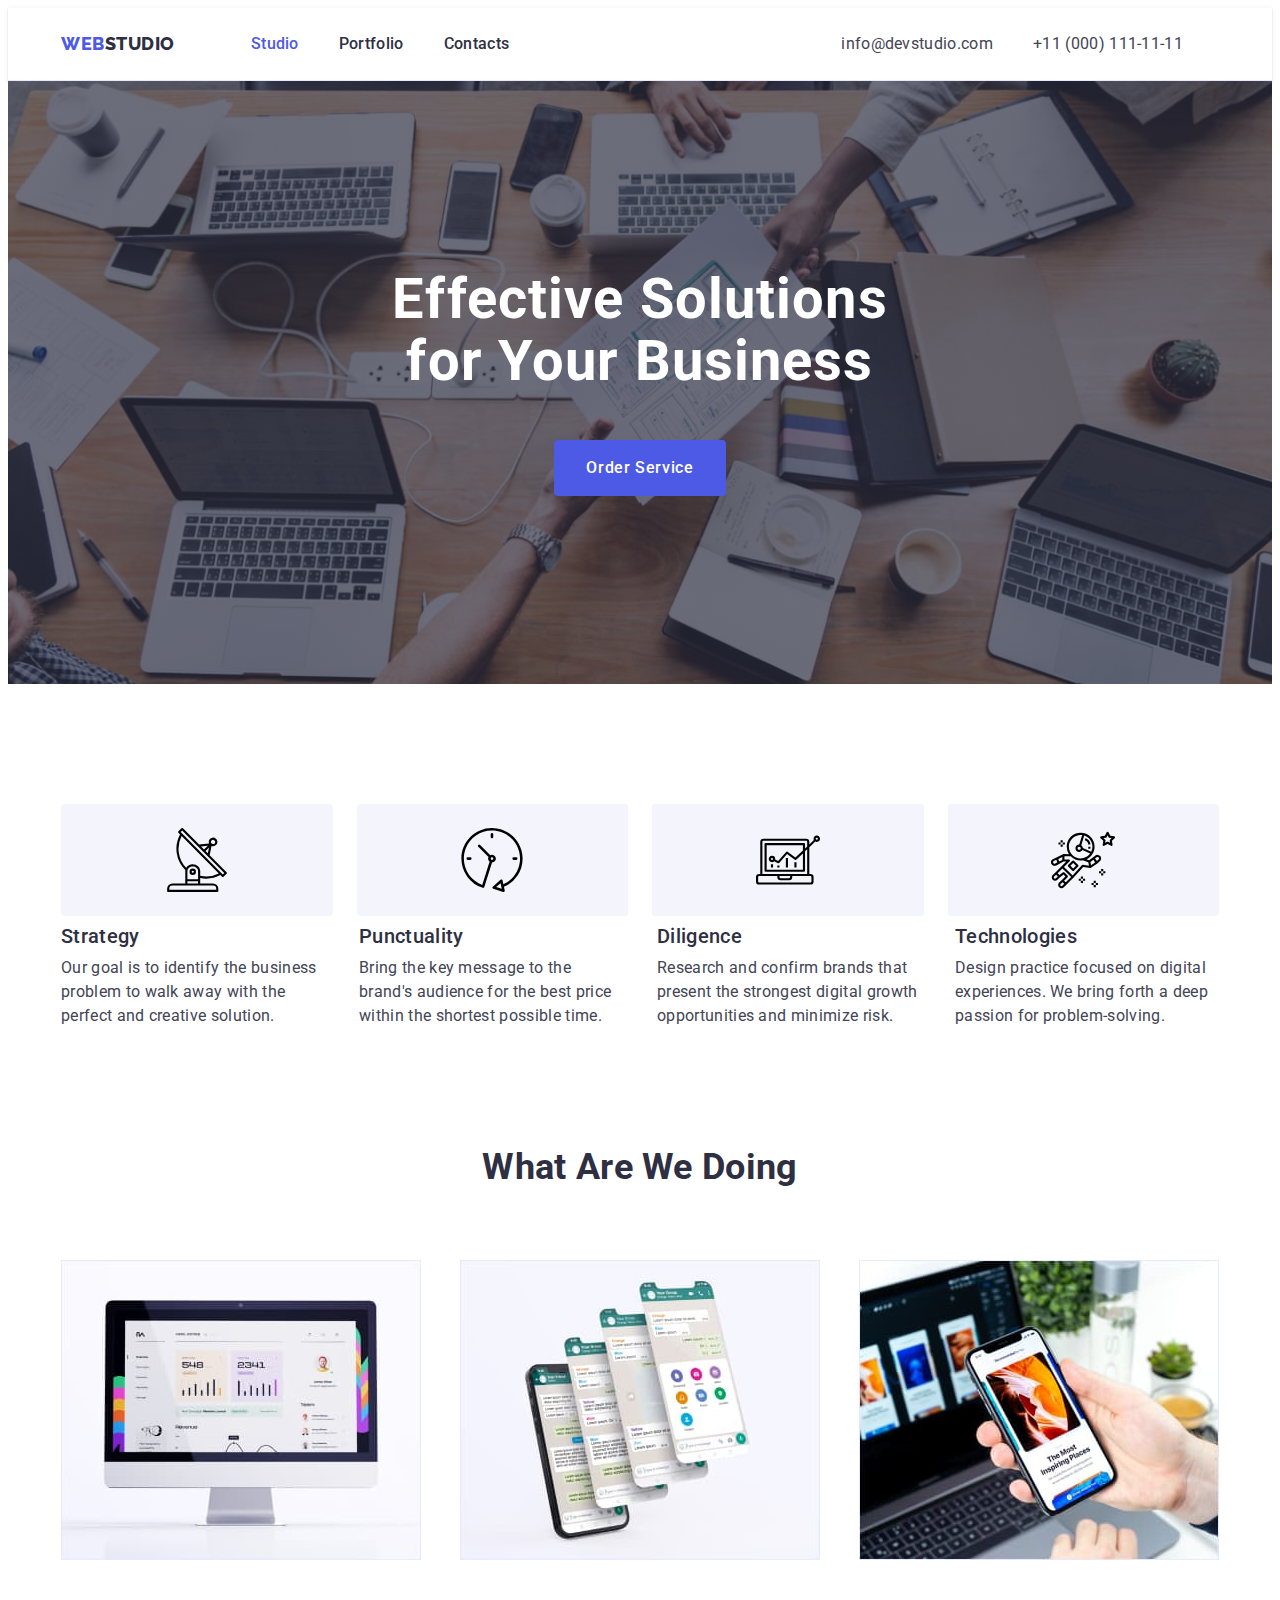
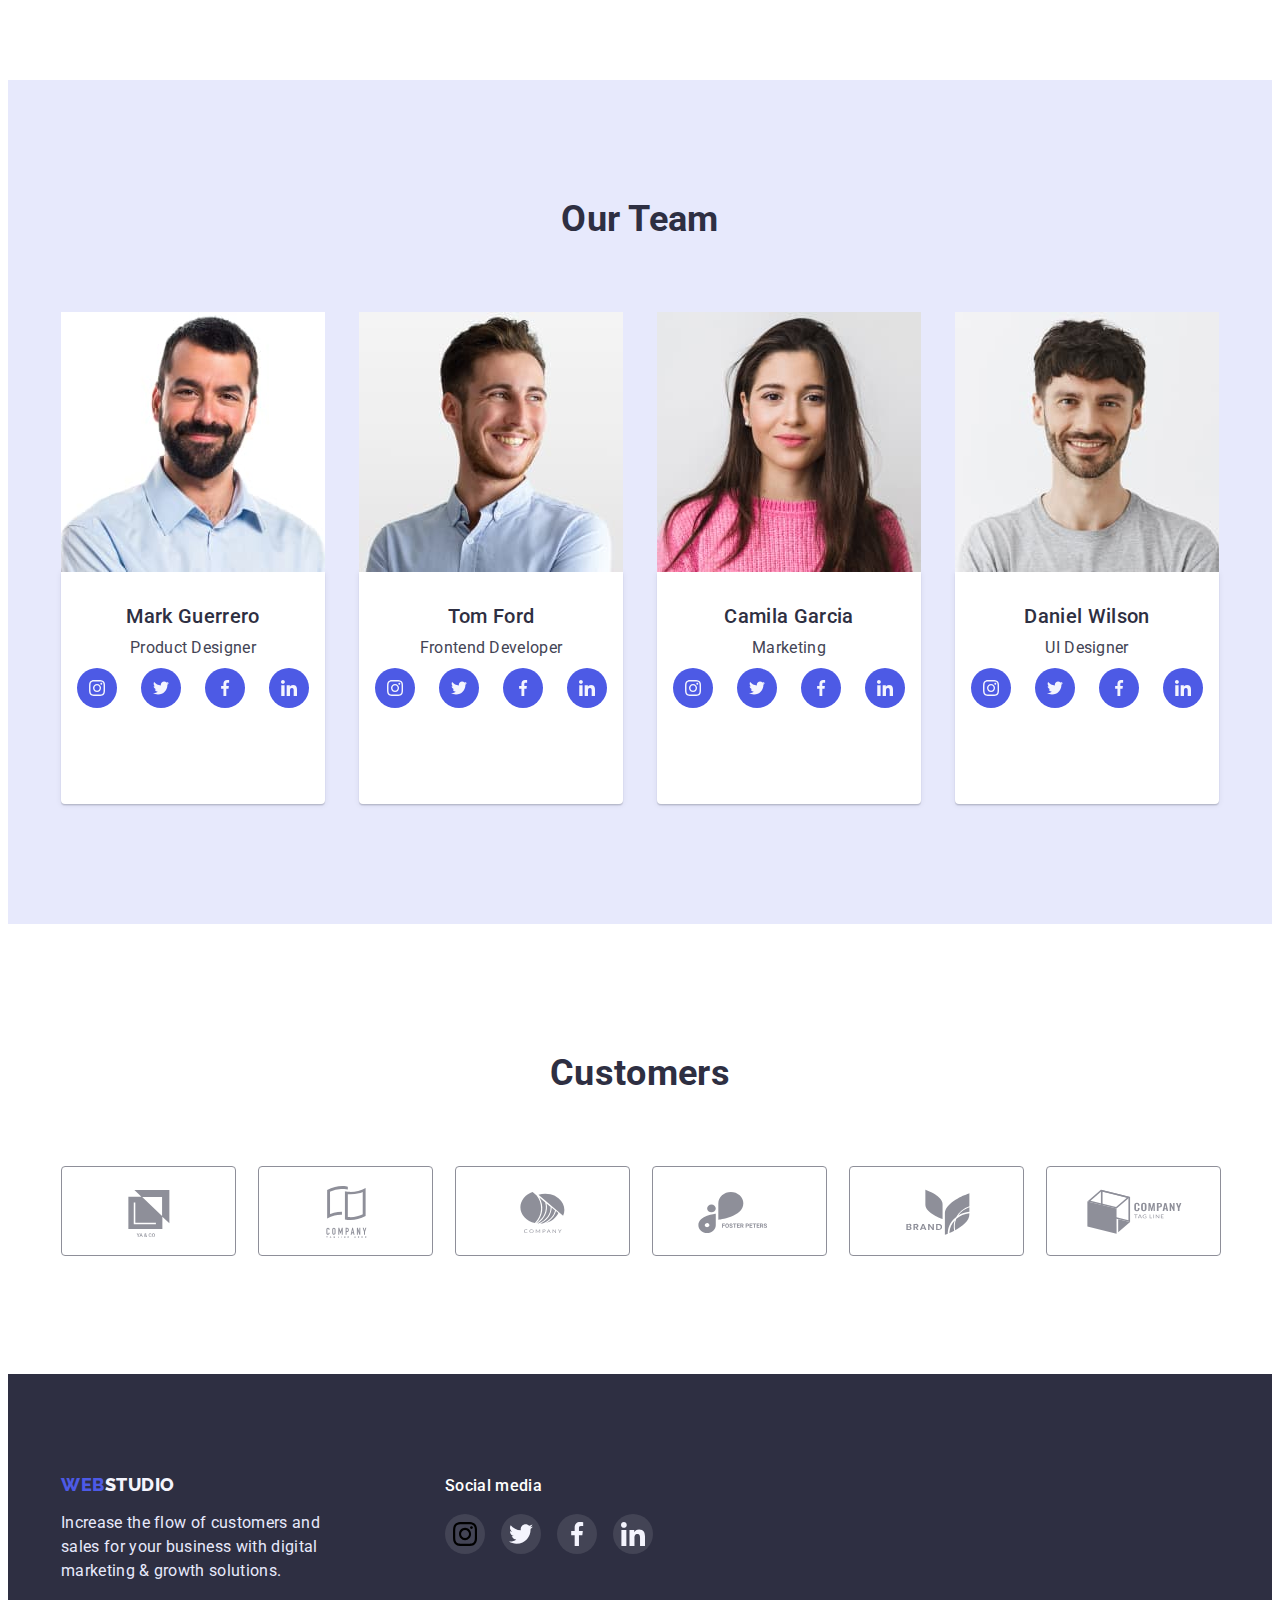
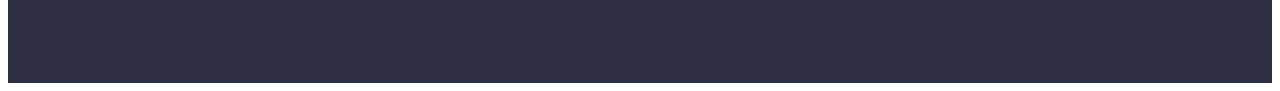
==== index.html @ 6b1cf62d "старий 4 модуль" ====
<!DOCTYPE html>
<html lang="en">
    <head>
        <meta charset="UTF-8">
        <meta http-equiv="X-UA-Compatible" content="IE=edge">
        <meta name="viewport" content="width=device-width, initial-scale=1.0">
        <title>Studio</title>
        <link rel="preconnect" href="https://fonts.googleapis.com">
        <link rel="preconnect" href="https://fonts.gstatic.com" crossorigin>
        <link href="https://fonts.googleapis.com/css2?family=Raleway:wght@800&family=Roboto:wght@400;500;700;900&display=swap" rel="stylesheet">
        
        <link rel="stylesheet" href="https://cdnjs.cloudflare.com/ajax/libs/modern-normalize/1.1.0/modern-normalize.min.css"
        integrity="sha512-wpPYUAdjBVSE4KJnH1VR1HeZfpl1ub8YT/NKx4PuQ5NmX2tKuGu6U/JRp5y+Y8XG2tV+wKQpNHVUX03MfMFn9Q=="
        crossorigin="anonymous" referrerpolicy="no-referrer" />

        <link rel="stylesheet" href="./css/styles.css">
    </head>
    
    <body>
        <header class="header">
           <div class="container header-container">
                <a class="link text-logo-accent logo-header" href="./index.html" lang="en">Web<span
                        class="logo-header-color">Studio</span></a>
                <!-- навігація на інш сторінки -->
                <nav>          
                    <ul class="site-nav list ">
                        <li class="list-nav"><a class="link list-nov-head accent" href="./index.html">Studio</a></li>
                        <li class="list-nav"><a class="link list-nov-head" href="./portfolio.html">Portfolio</a></li>
                        <li class="list-nav"><a class="link list-nov-head" href="">Contacts</a></li>
                    </ul>
                </nav>
                <!-- контакти -->
                <ul class="auth-nav list">
                    <li class="header-link-contacts"><a class="link list-nov-head" href="mailto:info@devstudio.com">info@devstudio.com</a></li>
                    <li class="header-link-contacts"><a class="link list-nov-head" href="tel:+380961111111">+11 (000) 111-11-11</a></li>
                </ul>
           </div>
        </header>
        <main>
            <!-- Секция замовлення послуги -->
            <section class="hero">
                <div class="container">
                    <h1 class="title">Effective Solutions for Your Business</h1>
                    <button type="button" class="button btn">Order Service</button>
                </div>
            </section>
            
            <!-- Секція переліку наших  переваг -->
            
            <section class="pre-benefits">
                <div class="container">
                    <h2 class="visually-hidden">Our advantages</h2>

                    <ul class="icon-svg">
                        <li class="list-svg"><svg class="svg-icon" width="64" height="64"><use href="./images/bg-fon/cvg.icon.svg#icon-antenna"></use></svg></li>
                        <li class="list-svg"><svg class="svg-icon" width="64" height="64"><use href="./images/bg-fon/cvg.icon.svg#icon-clock"></use></svg></li>
                        <li class="list-svg"><svg class="svg-icon" width="64" height="64"><use href="./images/bg-fon/cvg.icon.svg#icon-diagram"></use></svg></li>
                        <li class="list-svg"><svg class="svg-icon" width="64" height="64"><use href="./images/bg-fon/cvg.icon.svg#icon-astronaut"></use></svg></li>
                    </ul>

                    <ul class="list display-flax">
                        <li class="benefits-list">
                            <h2 class="benefits">Strategy</h2>
                            <p class="desc-benefits">Our goal is to identify the business problem to walk away with the perfect and
                                creative solution.</p>
                        </li>
                        <li class="benefits-list">
                            <h2 class="benefits">Punctuality</h2>
                            <p class="desc-benefits">Bring the key message to the brand's audience for the best price within the
                                shortest possible time.</p>
                        </li>
                        <li class="benefits-list">
                            <h2 class="benefits">Diligence</h2>
                            <p class="desc-benefits">Research and confirm brands that present the strongest digital growth opportunities
                                and minimize risk.</p>
                        </li>
                        <li class="benefits-list">
                            <h2 class="benefits">Technologies</h2>
                            <p class="desc-benefits">Design practice focused on digital experiences. We bring forth a deep passion for
                                problem-solving.</p>
                        </li>
                    </ul>
                </div>   
            </section>

            <section class="we-doing">
                <div class="container">
                    <h2 class="employment">What are we doing</h2>
                    <ul class="list display-flax">
                        <li>
                            <img src="./images/studio-page/computer.jpg" alt="computer" width="360" height="300">
                        </li>
                        <li>
                            <img src="./images/studio-page/chat-phone.jpg" alt="chat-phone" width="360" height="300">
                        </li>
                        <li>
                            <img src="./images/studio-page/phone-hand.jpg" alt="phone-hand" width="360" height="300">
                        </li>
                    </ul>
                </div>
            </section>
            
            <!-- Секція нашої команди -->
            
            <section class="team">
                <div class="container">
                    <h2 class="our-team">Our team</h2>
                    <ul class="list display-flax">
                        <li class="bgr-img">
                            <img src="./images/studio-page/Developer-Mark-Guerrero.jpg" alt="Developer-Mark-Guerrero" width="264"
                                height="260">
                            <div class="wrapp">
                                <h3 class="developers-name">Mark Guerrero</h3>
                                <p lang="en" class="profession">Product Designer</p>
                                <ul class="employees-soc-network">
                                    <li class="soc-list"><a href="" class="employees-to-link link"><svg class="employees-icon" width="16" height="16">
                                        <use href="./images/bg-fon/symbol-defs.svg#icon-instagram"></use>
                                    </svg></a></li>
                                    <li class="soc-list"><a href="" class="employees-to-link link"><svg class="employees-icon" width="16" height="16">
                                        <use href="./images/bg-fon/symbol-defs.svg#icon-twitter"></use>
                                    </svg></a></li>
                                    <li class="soc-list"><a href="" class="employees-to-link link"><svg class="employees-icon" width="16" height="16">
                                        <use href="./images/bg-fon/symbol-defs.svg#icon-facebook"></use>
                                    </svg></a></li>
                                    <li class="soc-list"><a href="" class="employees-to-link link"><svg class="employees-icon" width="16" height="16">
                                        <use href="./images/bg-fon/symbol-defs.svg#icon-linkedin"></use>
                                    </svg></a></li>
                                </ul>
                            </div>
                        </li>
                        <li class="bgr-img">
                            <img src="./images/studio-page/Developer-Tom-Ford.jpg" alt="Developer-Tom-Ford" width="264" height="260">
                            <div class="wrapp">
                                <h3 class="developers-name">Tom Ford</h3>
                                <p lang="en" class="profession">Frontend Developer</p>
                                <ul class="employees-soc-network">
                                    <li class="soc-list"><a href="" class="employees-to-link link"><svg class="employees-icon" width="16"
                                                height="16">
                                                <use href="./images/bg-fon/symbol-defs.svg#icon-instagram"></use>
                                            </svg></a></li>
                                    <li class="soc-list"><a href="" class="employees-to-link link"><svg class="employees-icon" width="16"
                                                height="16">
                                                <use href="./images/bg-fon/symbol-defs.svg#icon-twitter"></use>
                                            </svg></a></li>
                                    <li class="soc-list"><a href="" class="employees-to-link link"><svg class="employees-icon" width="16"
                                                height="16">
                                                <use href="./images/bg-fon/symbol-defs.svg#icon-facebook"></use>
                                            </svg></a></li>
                                    <li class="soc-list"><a href="" class="employees-to-link link"><svg class="employees-icon" width="16"
                                                height="16">
                                                <use href="./images/bg-fon/symbol-defs.svg#icon-linkedin"></use>
                                            </svg></a></li>
                                </ul>
                            </div>
                        </li>
                        <li class="bgr-img">
                            <img src="./images/studio-page/Developer-Camila-Garcia.jpg" alt="Developer-Camila-Garcia" width="264"
                                height="260">
                            <div class="wrapp">
                                <h3 class="developers-name">Camila Garcia</h3>
                                <p lang="en" class="profession">Marketing</p>
                                <ul class="employees-soc-network">
                                    <li class="soc-list"><a href="" class="employees-to-link link"><svg class="employees-icon" width="16"
                                                height="16">
                                                <use href="./images/bg-fon/symbol-defs.svg#icon-instagram"></use>
                                            </svg></a></li>
                                    <li class="soc-list"><a href="" class="employees-to-link link"><svg class="employees-icon" width="16"
                                                height="16">
                                                <use href="./images/bg-fon/symbol-defs.svg#icon-twitter"></use>
                                            </svg></a></li>
                                    <li class="soc-list"><a href="" class="employees-to-link link"><svg class="employees-icon" width="16"
                                                height="16">
                                                <use href="./images/bg-fon/symbol-defs.svg#icon-facebook"></use>
                                            </svg></a></li>
                                    <li class="soc-list"><a href="" class="employees-to-link link"><svg class="employees-icon" width="16"
                                                height="16">
                                                <use href="./images/bg-fon/symbol-defs.svg#icon-linkedin"></use>
                                            </svg></a></li>
                                </ul>
                            </div>
                        </li>
                        <li class="bgr-img">
                            <img src="./images/studio-page/Developer-Daniel-Wilson.jpg" alt="Developer-Daniel-Wilson" width="264"
                                height="260">
                            <div class="wrapp">
                                <h3 class="developers-name">Daniel Wilson</h3>
                                <p lang="en" class="profession">UI Designer</p>
                                <ul class="employees-soc-network">
                                    <li class="soc-list"><a href="" class="employees-to-link link"><svg class="employees-icon" width="16"
                                                height="16">
                                                <use href="./images/bg-fon/symbol-defs.svg#icon-instagram"></use>
                                            </svg></a></li>
                                    <li class="soc-list"><a href="" class="employees-to-link link"><svg class="employees-icon" width="16"
                                                height="16">
                                                <use href="./images/bg-fon/symbol-defs.svg#icon-twitter"></use>
                                            </svg></a></li>
                                    <li class="soc-list"><a href="" class="employees-to-link link"><svg class="employees-icon" width="16"
                                                height="16">
                                                <use href="./images/bg-fon/symbol-defs.svg#icon-facebook"></use>
                                            </svg></a></li>
                                    <li class="soc-list"><a href="" class="employees-to-link link"><svg class="employees-icon" width="16"
                                                height="16">
                                                <use href="./images/bg-fon/symbol-defs.svg#icon-linkedin"></use>
                                            </svg></a></li>
                                </ul>
                            </div>
                        </li>
                    </ul>
                </div>
            </section>

            <section class="customers">
                <div class="container">
                    <h2 class="title-customers">Customers</h2>
                    <ul class="customers-list">
                        <li class="customers-item"><a href="" class="customers-link">
                            <svg class="customers-icon" width="104" height="56">
                                <use href="./images/bg-fon/company.svg#icon-ya-co"></use>
                            </svg>
                        </a></li>
                        <li class="customers-item"><a href="" class="customers-link">
                            <svg class="customers-icon" width="104" height="56">
                                <use href="./images/bg-fon/company.svg#icon-company-tagline-here"></use>
                            </svg>
                        </a></li>
                        <li class="customers-item"><a href="" class="customers-link">
                            <svg class="customers-icon" width="104" height="56">
                                <use href="./images/bg-fon/company.svg#icon-company"></use>
                            </svg>
                        </a></li>
                        <li class="customers-item"><a href="" class="customers-link">
                            <svg class="customers-icon" width="104" height="56">
                                <use href="./images/bg-fon/company.svg#icon-foster-peters"></use>
                            </svg>
                        </a></li>
                        <li class="customers-item"><a href="" class="customers-link">
                            <svg class="customers-icon" width="104" height="56">
                                <use href="./images/bg-fon/company.svg#icon-brend"></use>
                            </svg>
                        </a></li>
                        <li class="customers-item"><a href="" class="customers-link">
                            <svg class="customers-icon" width="104" height="56">
                                <use href="./images/bg-fon/company.svg#icon-company-tag-line"></use>
                            </svg>
                        </a></li>
                    </ul>
                </div>
            </section>
        </main>   
        <!-- Підвал сторінки -->
        <footer class="footer">
            <div class="container">
                <ul class="footer-flex">
                    <li>
                        <a class="link text-logo-accent logo-footer" href="/" lang="en">Web<span class="logo-footer-color">Studio</span></a>
                        <p class="footer-text">
                            Increase the flow of customers and sales for your business with digital marketing & growth solutions.
                        </p>
                    </li>
                    <li>
                        <h3 class="footer-soc-media">Social media</h3>
                        <ul class="footer-soc-network">
                            <li class="soc-list"><a href="" class="footer-to-link link"><svg class="    " width="24"
                                        height="24">
                                        <use href="./images/bg-fon/symbol-defs.svg#icon-instagram"></use>
                                    </svg></a></li>
                            <li class="soc-list"><a href="" class="footer-to-link link"><svg class="employees-icon" width="24"
                                        height="24">
                                        <use href="./images/bg-fon/symbol-defs.svg#icon-twitter"></use>
                                    </svg></a></li>
                            <li class="soc-list"><a href="" class="footer-to-link link"><svg class="employees-icon" width="24"
                                        height="24">
                                        <use href="./images/bg-fon/symbol-defs.svg#icon-facebook"></use>
                                    </svg></a></li>
                            <li class="soc-list"><a href="" class="footer-to-link link"><svg class="employees-icon" width="24"
                                        height="24">
                                        <use href="./images/bg-fon/symbol-defs.svg#icon-linkedin"></use>
                                    </svg></a></li>
                        </ul>
                    </li>
                </ul>
                
            </div>
        </footer>    
    </body>
</html>
---- css/styles.css ----
/* Палітра */
/* Колір основного тексту #2E2F42 */
/* Другорядний колір тексту #434455 */
/* Білий #FFFFFF */
/* Акент #4D5AE5 */
/* Колір фільтру кнопок #F4F4FD */
/* Колір фільтру кнопок при ховері/фокусі #404BBF */
/* Другорядний колір фону #2E2F42 */  
/* Інший другорядений колір 2  #E7E9FC; */
/* Основний колір фону #FFFFFF */

:root {
    --primery-text-color: #2E2F42;
    --second-text-color: #434455;
    --accent-color: #4D5AE5;
    --white-color: #FFFFFF;
    --color-button-filter: #F4F4FD;
    --color-button-filter-hover: #404BBF;
    --background-other-color: #2E2F42;
    --background-other-color-2: #E7E9FC;
    --main-background-color: #FFFFFF;
}

p, h1, h2, h3, h4, h5, h6 {
    margin: 0;
}

img {
    display: block;
    min-width: 100%;
    height: auto;
}

ul {
    margin: 0;
    padding-left: 0;
    list-style: none;
}

body {
    color: var(--primery-text-color);
    background-color: var(--main-background-color);
    font-family: Roboto, sans-serif;
    letter-spacing: 0.02em;
}

.container {
    width: 1158px;
    padding: 0 15px;
    margin: 0 auto;
}

.list {
    list-style: none;
}

.link {
    text-decoration: none;
    color: var(--primery-text-color);
}

.display-flax {
    display: flex;
    justify-content: space-between;
}

/* ----------------<header></header>---------------- */
.header-container {
    display: flex;
}
.header {
    /* padding-top: 24px;
    padding-bottom: 24px;  */
    border-bottom: 1px solid #E7E9FC;
    box-shadow: 0px 2px 1px rgba(46, 47, 66, 0.08), 0px 1px 1px rgba(46, 47, 66, 0.16), 0px 1px 6px rgba(46, 47, 66, 0.08);;
}

.text-logo-accent {
    font-family: Raleway, sans-serif;
    font-weight: 800;
    font-size: 18px;
    letter-spacing: 0.03em;
    color: var(--accent-color);
    text-transform: uppercase;
}

.logo-header {
    line-height: 1.33;
    margin-right: 76px;
    padding-top: 24px;
    padding-bottom: 24px;
}

.logo-header-color {
    color: var(--primery-text-color);
}

/* nav */

.accent {
    color: var(--accent-color);
}

.site-nav  {
    display: flex;
}

.list-nav {
    padding-top: 24px;
    padding-bottom: 24px;
}

.list-nov-head {
    padding-top: 24px;
    padding-bottom: 24px;
}


.list-nav:not(:last-child) {
    margin-right: 40px;
}

.site-nav a{
    font-weight: 500;
    font-size: 16px;
    line-height: 1.5;
}


.site-nav a:hover, .site-nav a:focus {
    color: var(--accent-color);
}


.auth-nav {
    display: flex;
    margin-left: 332px;
}

.auth-nav a {
    font-size: 16px;
    line-height: 1.5;
    color: var(--second-text-color);
}
.auth-nav a:hover,
.auth-nav a:focus {
    color: var(--accent-color);
}

.header-link-contacts {
    padding-top: 24px;
    padding-bottom: 24px;
}

.header-link-contacts:not(:last-child) {
    margin-right: 40px;
}

/* ---------------------section hero---------------------- */

.hero {
    /* центрування картинки-фону */
    max-width: 1440px;
    margin: 0 auto;



    background-color: var(--background-other-color);
    padding: 188px 0px;
    text-align: center;
    background-image: linear-gradient(rgba(46, 47, 66, 0.7), rgba(46, 47, 66, 0.7)), url(../images/bg-fon/people-office.jpg);
    background-repeat: no-repeat;
    background-position: center;
    background-size: cover;
}

.title {
    color: var(--white-color);
    font-size: 56px;
    line-height: 1.1;
    letter-spacing: 0.02em;

    width: 496px;
    margin-left: auto;
    margin-right: auto;

    margin-bottom: 48px;
}

/* button */

.button {
    font-family: inherit;
    cursor: pointer;
    color: var(--white-color);
    background-color: var(--accent-color);
    font-weight: 500;
    font-size: 16px;
    line-height: 1.5;
    letter-spacing: 0.04em;

    border-radius: 4px; 
    padding: 16px 32px;
    border: 0px;
    display: block;
    margin-left: auto;
    margin-right: auto;
}

.button:hover,
.button:focus {
    background-color: var(--color-button-filter-hover);
}

/* -------------------section benefits-------------------- */
.pre-benefits {
    padding-top: 120px;
    padding-bottom: 120px;
}

.icon-svg {
    display: flex;
    gap: 24px;
    margin-bottom: 8px;
}

.list-svg {
    
    background-color: var(--color-button-filter);
    border-radius: 4px;
    width: calc((100% - 72px) / 4);
    height: 112px;
    display: flex;
    align-items: center;
    justify-content: center;
}



.benefits {
    font-weight: 500;   
    font-size: 20px;
    line-height: 1.2;
    margin-bottom: 8px;
}

.desc-benefits {
    color: var(--second-text-color);
    font-size: 16px;
    line-height: 1.5;
    width: 264px;
}


.employment, 
.our-team {
    font-weight: 700;
    font-size: 36px;
    line-height: 1.11;
    text-align: center;
    text-transform: capitalize;
    margin-bottom: 72px;
}

.we-doing {
    padding-bottom: 120px;
}   


.bgr-img {
    border-radius: 0px 0px 4px 4px;
}
.wrapp {
    padding: 32px 16px;
    text-align: center;
    background-color: var(--white-color);
    border-radius: 0px 0px 4px 4px;
    box-shadow: 0px 1px 6px rgba(46, 47, 66, 0.08), 0px 1px 1px rgba(46, 47, 66, 0.16), 0px 2px 1px rgba(46, 47, 66, 0.08);
    height: 168px;
}

/* -------------------team-------------- */

.team {
    background-color: var(--background-other-color-2);
    padding-top: 120px;
    padding-bottom: 120px;
}

.developers-name {
    font-weight: 500;
    font-size: 20px;
    line-height: 1.2;
    margin-bottom: 8px;
}
.profession {
    color: var(--second-text-color);
    font-weight: 400;
    font-size: 16px;
    line-height: 1.5;
    /* text-align: center; */
    margin-bottom: 8px;
}

.employees-soc-network {
    display: flex;
    justify-content: center;
    gap: 24px;
}

.soc-list{
    width: 40px;
    height: 40px;
}

.employees-to-link {
    width: 100%;
    height: 100%;
    border-radius: 50%;
    display: flex;
    justify-content: center;
    align-items: center;
    background-color: var(--accent-color);
}

.employees-to-link:is(:hover, :focus) { 
    background-color: var(--color-button-filter-hover);
}

.employees-icon {
    fill: var(--color-button-filter);
}

/* --------------------------Customers--------------------- */

.customers {
    padding-top: 130px;
    padding-bottom: 120px;
}

.title-customers {
    font-weight: 700;
    font-size: 36px;
    line-height: 1.11;
    text-align: center;
    text-transform: capitalize;
    margin-bottom: 72px;
}

.customers-list {
    display: flex;
    gap: 24px;

}

.customers-item {
    flex-basis: calc((100% - 120px) / 6);    
    height: 88px;  
}

.customers-link {
    width: 100%;
    height: 100%;

    border: 1px solid #8E8F99;
    border-radius: 4px;

    display: flex;
    justify-content: center;
    align-items: center;     
    color: #8E8F99;  
}

.customers-icon {
    fill: currentColor;
}


.customers-link:is(:hover, :focus) {
    border-color: var(--color-button-filter-hover);
    color: var(--color-button-filter-hover);
}


/* .customers-link:is(:hover, :focus) {
    border-color: var(--color-button-filter-hover);
} 

.customers-link:is(:hover, :focus) .customers-icon{
    fill: var(--color-button-filter-hover);
} */


/* ---------------------------footer------------------------- */
.footer {
    background-color: var(--background-other-color);
    padding-top: 100px;
    padding-bottom: 100px;
}

.logo-footer {
    line-height: 1.17;
}

.logo-footer-color {
    color: #F4F4FD;
}

.footer-text {
    color: var(--background-other-color-2);
    font-size: 16px;
    line-height: 1.5;
    width: 264px;
    margin-top: 16px;    
}

.footer-flex {
    display: flex;
}

.footer-soc-media {
    color: var(--white-color);
    font-weight: 500;
    font-size: 16px;
    line-height: 1.5;
    margin-left: 120px;
}

.footer-soc-network {
    display: flex;
    gap: 16px;
    margin-top: 16px;
    margin-left: 120px;
}



.footer-to-link {
    width: 100%;
    height: 100%;
    border-radius: 50%;
    display: flex;
    justify-content: center;
    align-items: center;
    background-color: rgba(255, 255, 255, 0.1);
}

.footer-to-link:is(:hover, :focus) {
    background-color: #31D0AA;
}

.employees-icon {
    fill: var(--color-button-filter);
}







/* **************new page portfolio, maine  **************** */

.project-page {
    padding-top: 96px;
    padding-bottom: 120px;
}

.list-button-pre {
    display: flex;
    justify-content: center;
    margin-bottom: 72px;
}

.list-btn-after {
    margin-right: 24px;
}
.list-btn-after:last-child {
    margin-right: 0;
}

.button-filter {
    background-color: var(--color-button-filter);
    color: var(--accent-color);
    cursor: pointer;
    font-family: 'Roboto', sans-serif;
    font-weight: 500;
    font-size: 16px;
    line-height: 1.5;
    text-align: center;
    letter-spacing: 0.04em;
    
    padding: 12px 24px;
    border: 1px solid #E7E9FC;
    border-radius: 4px;
}

.button-filter:hover, .button-filter:focus {
    color: var(--white-color);
    background-color: var(--color-button-filter-hover);
    box-shadow: 0px 3px 1px rgba(0, 0, 0, 0.1),
        0px 2px 1px rgba(0, 0, 0, 0.08),
        0px 2px 2px rgba(0, 0, 0, 0.12);
    border-color: var(--color-button-filter-hover);
}

/* -------------section project-------------- */
.visually-hidden {
    position: absolute;
    white-space: nowrap;
    width: 1px;
    height: 1px;
    overflow: hidden;
    border: 0;
    padding: 0;
    clip: rect(0 0 0 0);
    clip-path: inset(50%);
    margin: -1px;
}


.list-project {
    text-transform: capitalize;
    display: flex;
    flex-wrap: wrap;
    /* justify-content: space-between; */
}

.li-icon {
    margin-right: 24px;
    margin-bottom: 48px;
}
/* .li-icon:last-child {
    margin-bottom: 0px;
} */

.li-icon:nth-child(n+7) {
    margin-bottom: 0px;
}

.li-icon:nth-child(3n) {
    margin-right: 0px;
}





.project {
    font-weight: 500;
    font-size: 20px;
    line-height: 1.2;
    margin-bottom: 8px;
    /* margin-top: 32px;
    margin-bottom: 8px;
    margin-left: 16px; */
}

.text-portfolio {
    color: var(--second-text-color);
    font-size: 16px;
    line-height: 1.5;
    /* margin-bottom: 32px;
    margin-left: 16px;   */
}

.text-wrapper {
    padding: 32px 16px;
    border-bottom: 1px solid #E7E9FC;
    border-left: 1px solid #E7E9FC;
    border-right: 1px solid #E7E9FC;
    box-shadow: 0px 1px 6px rgba(46, 47, 66, 0.08);
}


.link-project {
    text-decoration: none;
    color: var(--primery-text-color);
}

.link-project:is(:hover, :focus) .text-wrapper{
    text-decoration: none;
    color: var(--primery-text-color);
    box-shadow: 0px 1px 6px rgba(46, 47, 66, 0.08),
        0px 1px 1px rgba(46, 47, 66, 0.16),
        0px 2px 1px rgba(46, 47, 66, 0.08);

    border-right: 0.5px solid #F4F4FD;
    border-bottom: 0.5px solid #F4F4FD;
    border-left: 0.5px solid #F4F4FD;
}
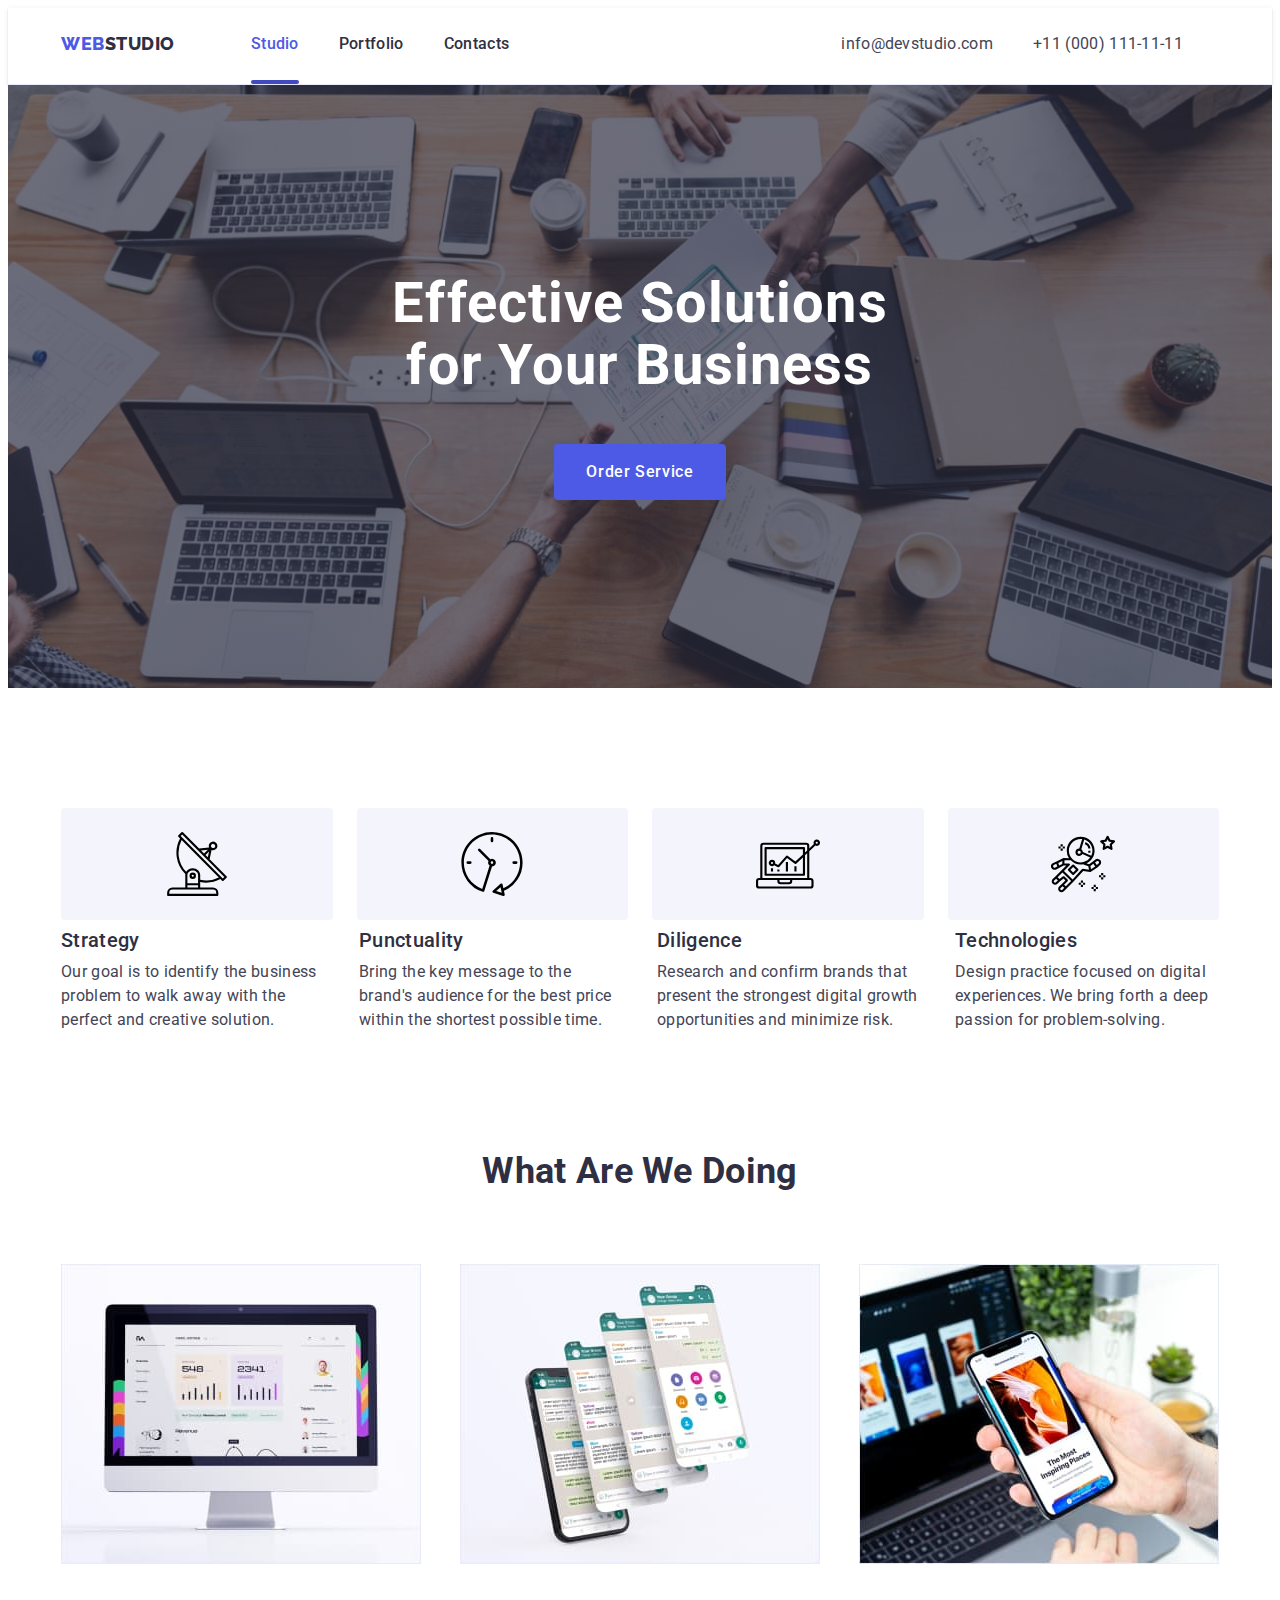
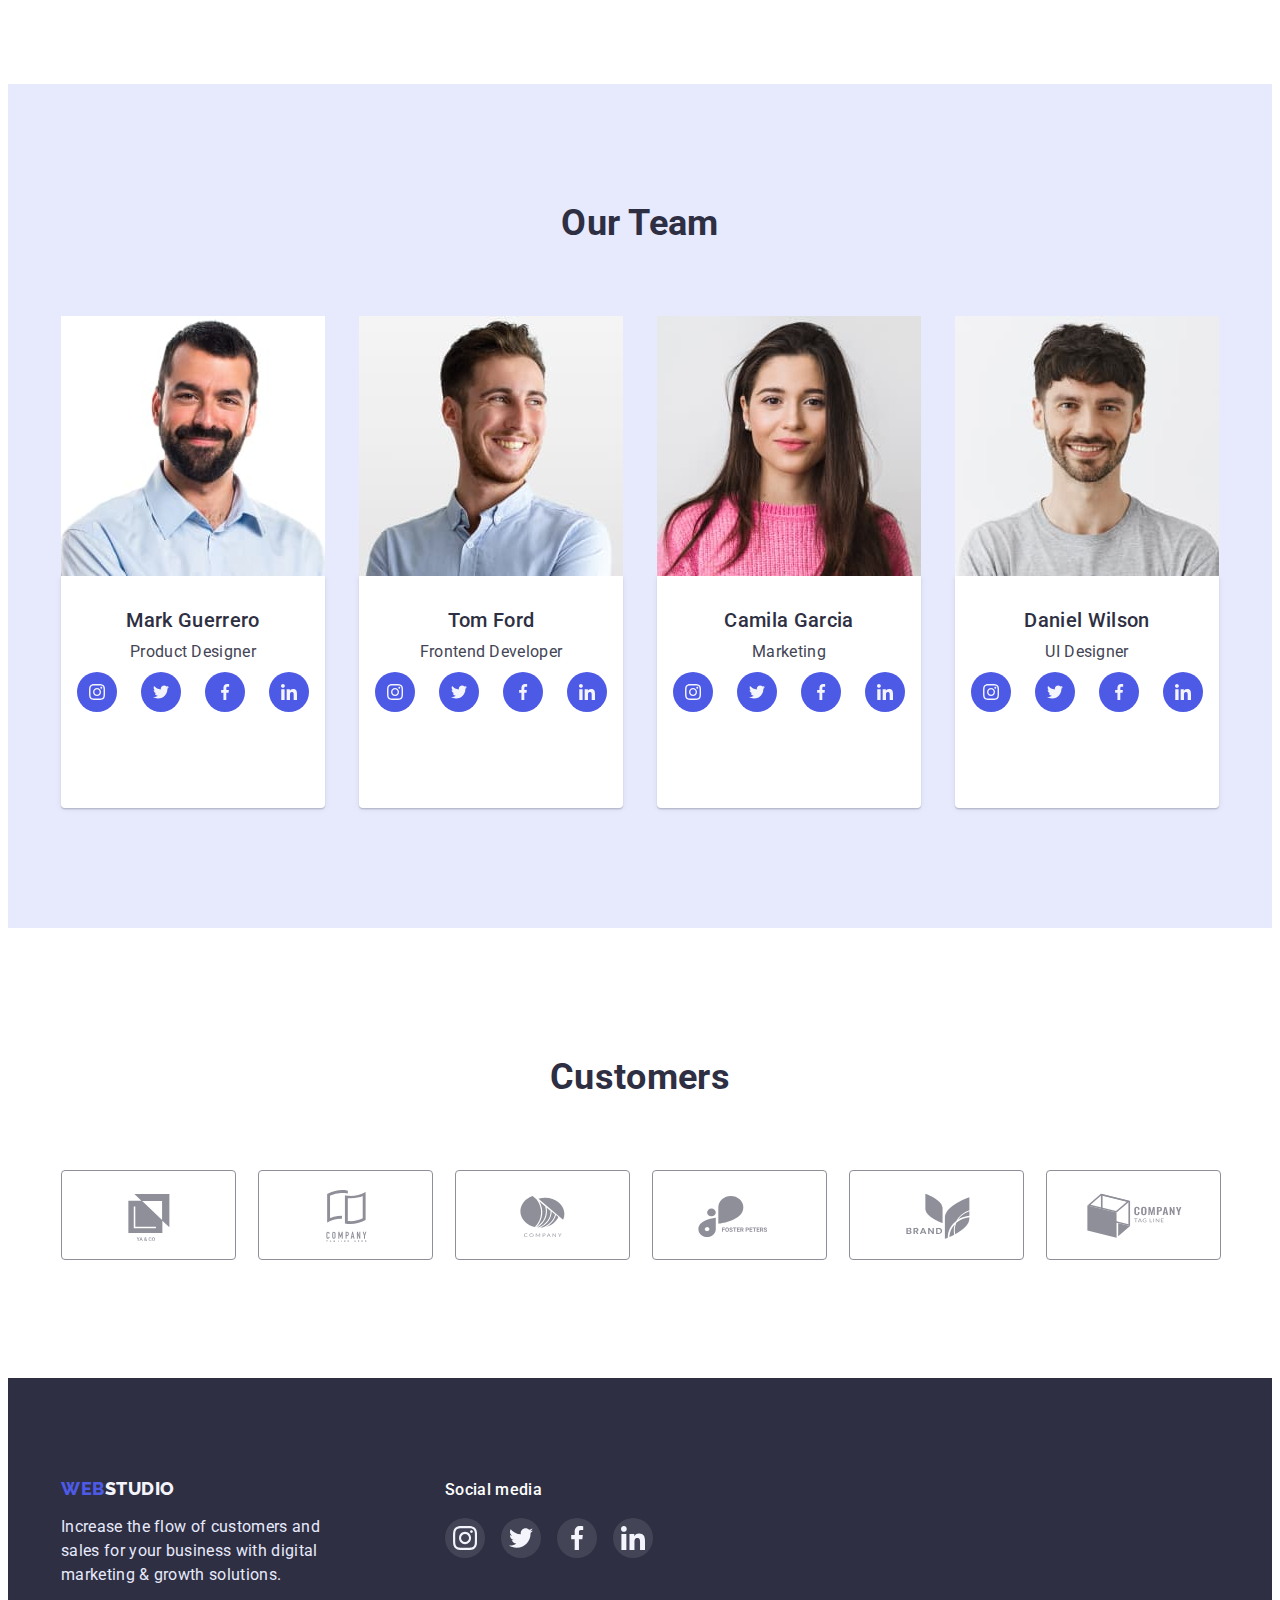
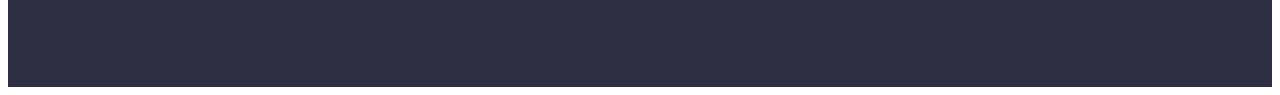
==== commit b2949c2b: "6 дз" ====
--- a/index.html
+++ b/index.html
@@ -41,7 +41,7 @@
             <section class="hero">
                 <div class="container">
                     <h1 class="title">Effective Solutions for Your Business</h1>
-                    <button type="button" class="button btn">Order Service</button>
+                    <button type="button" class="button btn" data-modal-open>Order Service</button>
                 </div>
             </section>
             
@@ -260,7 +260,7 @@
                     <li>
                         <h3 class="footer-soc-media">Social media</h3>
                         <ul class="footer-soc-network">
-                            <li class="soc-list"><a href="" class="footer-to-link link"><svg class="    " width="24"
+                            <li class="soc-list"><a href="" class="footer-to-link link"><svg class="employees-icon" width="24"
                                         height="24">
                                         <use href="./images/bg-fon/symbol-defs.svg#icon-instagram"></use>
                                     </svg></a></li>
@@ -281,6 +281,17 @@
                 </ul>
                 
             </div>
-        </footer>    
+        </footer>  
+        <div class="backdrop is-hidden" data-modal>
+            <div class="modal">
+                <button type="button" class="btn-close-opet" data-modal-close>
+                    <svg  width="8" height="8" class="svg-close">
+                        <use href="./images/bg-fon/close.svg#icon-close-black"></use>
+                    </svg>
+                </button>
+            </div>
+        </div>  
+
+        <script src="./js/modal.js"></script>
     </body>
 </html>--- a/css/styles.css
+++ b/css/styles.css
@@ -19,6 +19,9 @@
     --background-other-color: #2E2F42;
     --background-other-color-2: #E7E9FC;
     --main-background-color: #FFFFFF;
+    --transition-color: color 250ms cubic-bezier(0.4, 0, 0.2, 1);
+    --transition-bg-color: background-color 250ms cubic-bezier(0.4, 0, 0.2, 1);
+    --transition-shadow: 
 }
 
 p, h1, h2, h3, h4, h5, h6 {
@@ -101,13 +104,27 @@
     color: var(--accent-color);
 }
 
+
+.accent::after {
+    content: '';
+    /* width: 48px; */
+    height: 4px;
+    background-color: #404BBF;
+    border-radius: 2px;
+    display: flex;
+    margin-top: 24px;
+    /* flex-grow: 1; */
+}
+
+
 .site-nav  {
     display: flex;
 }
 
 .list-nav {
     padding-top: 24px;
-    padding-bottom: 24px;
+    /* padding-bottom: 24px; */
+    
 }
 
 .list-nov-head {
@@ -124,6 +141,7 @@
     font-weight: 500;
     font-size: 16px;
     line-height: 1.5;
+    transition: var(--transition-color);
 }
 
 
@@ -132,6 +150,7 @@
 }
 
 
+
 .auth-nav {
     display: flex;
     margin-left: 332px;
@@ -141,6 +160,7 @@
     font-size: 16px;
     line-height: 1.5;
     color: var(--second-text-color);
+    transition: var(--transition-color);
 }
 .auth-nav a:hover,
 .auth-nav a:focus {
@@ -205,6 +225,8 @@
     display: block;
     margin-left: auto;
     margin-right: auto;
+
+    transition: var(--transition-bg-color);
 }
 
 .button:hover,
@@ -321,6 +343,7 @@
     justify-content: center;
     align-items: center;
     background-color: var(--accent-color);
+    transition: var(--transition-bg-color);
 }
 
 .employees-to-link:is(:hover, :focus) { 
@@ -373,6 +396,7 @@
 
 .customers-icon {
     fill: currentColor;
+    transition: var(--transition-color);
 }
 
 
@@ -443,6 +467,7 @@
     justify-content: center;
     align-items: center;
     background-color: rgba(255, 255, 255, 0.1);
+    transition: var(--transition-bg-color);
 }
 
 .footer-to-link:is(:hover, :focus) {
@@ -493,6 +518,8 @@
     padding: 12px 24px;
     border: 1px solid #E7E9FC;
     border-radius: 4px;
+
+    transition: var(--transition-bg-color);
 }
 
 .button-filter:hover, .button-filter:focus {
@@ -529,6 +556,7 @@
 .li-icon {
     margin-right: 24px;
     margin-bottom: 48px;
+    
 }
 /* .li-icon:last-child {
     margin-bottom: 0px;
@@ -542,8 +570,9 @@
     margin-right: 0px;
 }
 
-
-
+.li-icon:is(:hover , :focus) .project-animation{
+    transform: translateY(0);
+}
 
 
 .project {
@@ -556,6 +585,26 @@
     margin-left: 16px; */
 }
 
+.project-animation-wrap {
+    position: relative;
+    overflow: hidden;
+}
+
+.project-animation {
+    position: absolute;
+    top: 0;
+    font-weight: 400;
+    font-size: 16px;
+    line-height: 1.5;
+    padding: 40px 32px;
+    color: var(--color-button-filter);
+    background-color: var(--accent-color);
+    height: 100%;
+    transform: translateY(100%);
+    transition: transform 250ms cubic-bezier(0.4, 0, 0.2, 1);
+}
+
+
 .text-portfolio {
     color: var(--second-text-color);
     font-size: 16px;
@@ -588,4 +637,69 @@
     border-right: 0.5px solid #F4F4FD;
     border-bottom: 0.5px solid #F4F4FD;
     border-left: 0.5px solid #F4F4FD;
-}+}
+
+
+.backdrop {
+    position: fixed;
+    top: 0;
+    width: 100%;
+    height: 100%;
+    background-color: rgba(46, 47, 66, 0.4);
+    transition: opacity 300ms linear, visibility 300ms linear;
+
+
+   
+}
+
+.btn-close-opet {
+    cursor: pointer;
+    width: 24px;
+    height: 24px;
+    border: 1px solid rgba(0, 0, 0, 0.1);
+    background-color: #E7E9FC;
+    border-radius: 50%;
+    justify-content: center;
+    align-items: center;
+    display: flex;
+    margin-left: auto;
+    padding: 0px;
+}
+
+.btn-close-opet:is(:hover, :focus) {
+    background-color: var(--color-button-filter-hover);
+}
+
+.btn-close-opet:is(:hover, :focus) .svg-close{
+    fill: #ffffff;
+}
+ 
+.modal {
+    width: 408px;
+    min-height: 576px;
+    background-color: #FCFCFC;
+    box-shadow: 0px 1px 1px rgba(0, 0, 0, 0.14),
+        0px 1px 3px rgba(0, 0, 0, 0.12),
+        0px 2px 1px rgba(0, 0, 0, 0.2);
+    border-radius: 4px; 
+    position: absolute;
+    top: 50%;
+    left: 50%;
+    transform: translate(-50%, -50%) rotate(360deg);
+    padding: 24px;
+    transition: transform 0.5s linear;
+}
+
+.backdrop.is-hidden .modal {
+    transform: translate(-500%, -50%) rotate(0deg) ;
+
+}
+
+/* -----------------JAVA-script--------------------- */
+.is-hidden {
+    opacity: 0;
+    visibility: hidden;
+    pointer-events: none;
+}
+/* ---------------------------------------------------- */
+
